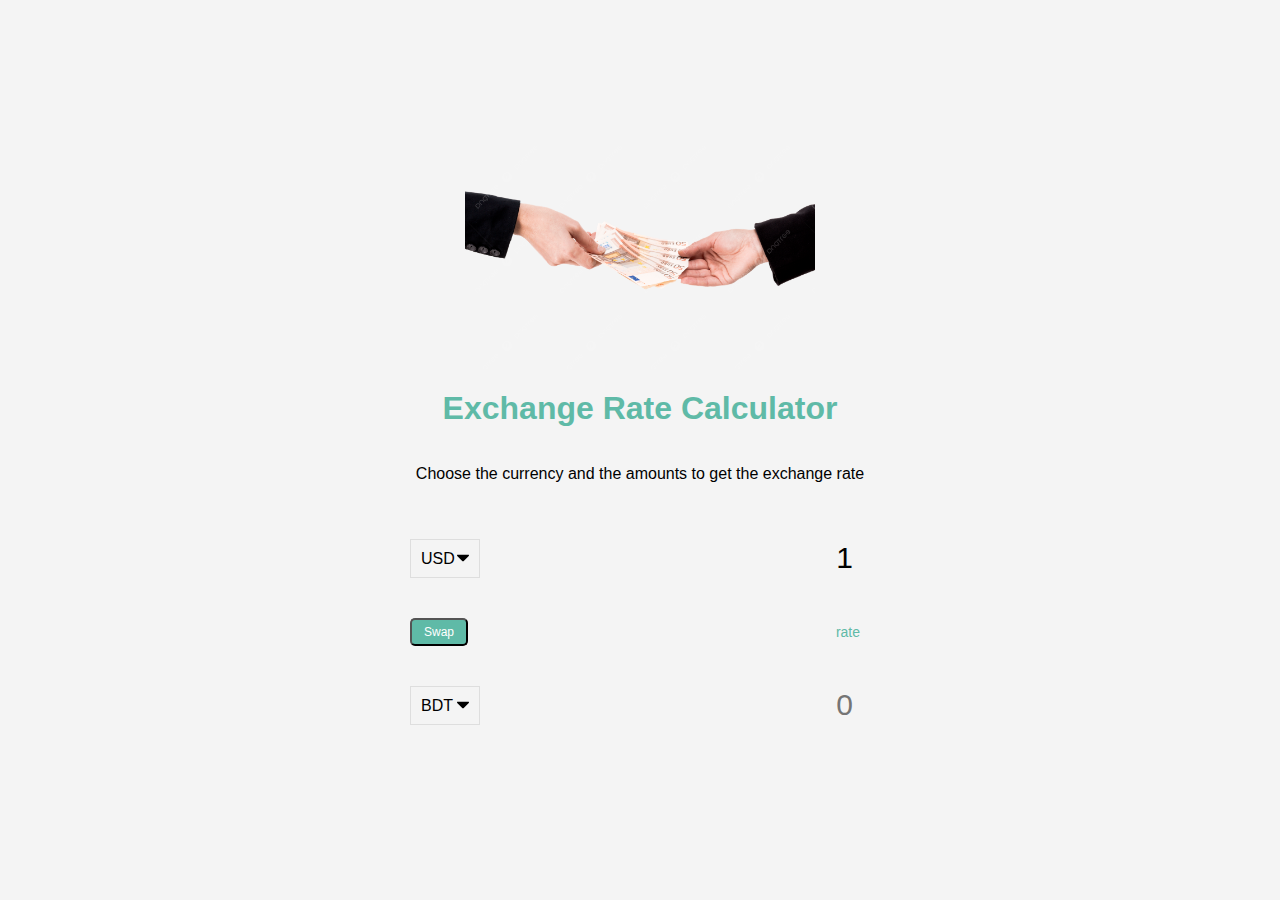
==== Exchange Rate Calculator/index.html @ 5856ae9e "Exchange Rate Calculator" ====
<!DOCTYPE html>
<html lang="en">
<head>
    <meta charset="UTF-8">
    <meta name="viewport" content="width=device-width, initial-scale=1.0">
    <title>Exchange Rate Calculetor</title>
    <link rel="stylesheet" href="asstes/css/style.css">
</head>
<body>
    <img src="asstes/img/exchange-rate.png" alt="" class="money-img" />
    <h1>Exchange Rate Calculator</h1>
    <p>Choose the currency and the amounts to get the exchange rate</p>

    <div class="container">
      <div class="currency">
        <select id="currency-one">
          <option value="AED">AED</option>
          <option value="ARS">ARS</option>
          <option value="AUD">AUD</option>
          <option value="BDT">BDT</option>
          <option value="BGN">BGN</option>
          <option value="BRL">BRL</option>
          <option value="BSD">BSD</option>
          <option value="CAD">CAD</option>
          <option value="CHF">CHF</option>
          <option value="CLP">CLP</option>
          <option value="CNY">CNY</option>
          <option value="COP">COP</option>
          <option value="CZK">CZK</option>
          <option value="DKK">DKK</option>
          <option value="DOP">DOP</option>
          <option value="EGP">EGP</option>
          <option value="EUR">EUR</option>
          <option value="FJD">FJD</option>
          <option value="GBP">GBP</option>
          <option value="GTQ">GTQ</option>
          <option value="HKD">HKD</option>
          <option value="HRK">HRK</option>
          <option value="HUF">HUF</option>
          <option value="IDR">IDR</option>
          <option value="ILS">ILS</option>
          <option value="INR">INR</option>
          <option value="ISK">ISK</option>
          <option value="JPY">JPY</option>
          <option value="KRW">KRW</option>
          <option value="KZT">KZT</option>
          <option value="MXN">MXN</option>
          <option value="MYR">MYR</option>
          <option value="NOK">NOK</option>
          <option value="NZD">NZD</option>
          <option value="PAB">PAB</option>
          <option value="PEN">PEN</option>
          <option value="PHP">PHP</option>
          <option value="PKR">PKR</option>
          <option value="PLN">PLN</option>
          <option value="PYG">PYG</option>
          <option value="RON">RON</option>
          <option value="RUB">RUB</option>
          <option value="SAR">SAR</option>
          <option value="SEK">SEK</option>
          <option value="SGD">SGD</option>
          <option value="THB">THB</option>
          <option value="TRY">TRY</option>
          <option value="TWD">TWD</option>
          <option value="UAH">UAH</option>
          <option value="USD" selected>USD</option>
          <option value="UYU">UYU</option>
          <option value="VND">VND</option>
          <option value="ZAR">ZAR</option>
        </select>
        <input
          type="number"
          id="amount-one"
          placeholder="0"
          value="1"
          min="1"
        />
      </div>

      <div class="swap-rate-container">
        <button class="btn" id="swap">Swap</button>
        <div class="rate" id="rate">rate</div>
      </div>

      <div class="currency">
        <select id="currency-two">
          <option value="AED">AED</option>
          <option value="ARS">ARS</option>
          <option value="AUD">AUD</option>
          <option value="BDT" selected>BDT</option>
          <option value="BGN">BGN</option>
          <option value="BRL">BRL</option>
          <option value="BSD">BSD</option>
          <option value="CAD">CAD</option>
          <option value="CHF">CHF</option>
          <option value="CLP">CLP</option>
          <option value="CNY">CNY</option>
          <option value="COP">COP</option>
          <option value="CZK">CZK</option>
          <option value="DKK">DKK</option>
          <option value="DOP">DOP</option>
          <option value="EGP">EGP</option>
          <option value="EUR">EUR</option>
          <option value="FJD">FJD</option>
          <option value="GBP">GBP</option>
          <option value="GTQ">GTQ</option>
          <option value="HKD">HKD</option>
          <option value="HRK">HRK</option>
          <option value="HUF">HUF</option>
          <option value="IDR">IDR</option>
          <option value="ILS">ILS</option>
          <option value="INR">INR</option>
          <option value="ISK">ISK</option>
          <option value="JPY">JPY</option>
          <option value="KRW">KRW</option>
          <option value="KZT">KZT</option>
          <option value="MXN">MXN</option>
          <option value="MYR">MYR</option>
          <option value="NOK">NOK</option>
          <option value="NZD">NZD</option>
          <option value="PAB">PAB</option>
          <option value="PEN">PEN</option>
          <option value="PHP">PHP</option>
          <option value="PKR">PKR</option>
          <option value="PLN">PLN</option>
          <option value="PYG">PYG</option>
          <option value="RON">RON</option>
          <option value="RUB">RUB</option>
          <option value="SAR">SAR</option>
          <option value="SEK">SEK</option>
          <option value="SGD">SGD</option>
          <option value="THB">THB</option>
          <option value="TRY">TRY</option>
          <option value="TWD">TWD</option>
          <option value="UAH">UAH</option>
          <option value="USD">USD</option>
          <option value="UYU">UYU</option>
          <option value="VND">VND</option>
          <option value="ZAR">ZAR</option>
        </select>
        <input type="number" id="amount-two" placeholder="0" min="0" disabled />
      </div>
    </div>

    <!-- Own Js -->
    <script src="asstes/js/app.js"></script>
</body>
</html>
---- Exchange Rate Calculator/asstes/css/style.css ----
:root {
    --primary-color: #5fbaa7;
  }
  
  * {
    box-sizing: border-box;
  }
  
  body {
    background-color: #f4f4f4;
    font-family: Arial, Helvetica, sans-serif;
    display: flex;
    flex-direction: column;
    align-items: center;
    justify-content: center;
    height: 100vh;
    margin: 0;
    padding: 20px;
  }
  
  h1 {
    color: var(--primary-color);
  }
  
  p {
    text-align: center;
  }
  
  .btn {
    color: #fff;
    background: var(--primary-color);
    cursor: pointer;
    border-radius: 5px;
    font-size: 12px;
    padding: 5px 12px;
  }
  
  .money-img {
    width: 350px;
  }
  
  .currency {
    padding: 40px 0;
    display: flex;
    align-items: center;
    justify-content: space-between;
  }
  
  .currency select {
    padding: 10px 20px 10px 10px;
    -moz-appearance: none;
    -webkit-appearance: none;
    appearance: none;
    border: 1px solid #dedede;
    font-size: 16px;
    background: transparent;
    background-image: url('data:image/svg+xml;charset=US-ASCII,%3Csvg%20xmlns%3D%22http%3A%2F%2Fwww.w3.org%2F2000%2Fsvg%22%20width%3D%22292.4%22%20height%3D%22292.4%22%3E%3Cpath%20fill%3D%22%20000002%22%20d%3D%22M287%2069.4a17.6%2017.6%200%200%200-13-5.4H18.4c-5%200-9.3%201.8-12.9%205.4A17.6%2017.6%200%200%200%200%2082.2c0%205%201.8%209.3%205.4%2012.9l128%20127.9c3.6%203.6%207.8%205.4%2012.8%205.4s9.2-1.8%2012.8-5.4L287%2095c3.5-3.5%205.4-7.8%205.4-12.8%200-5-1.9-9.2-5.5-12.8z%22%2F%3E%3C%2Fsvg%3E');
    background-position: right 10px top 50%, 0, 0;
    background-size: 12px auto, 100%;
    background-repeat: no-repeat;
  }
  
  .currency input {
    border: 0;
    background: transparent;
    font-size: 30px;
    text-align: right;
  }
  
  .swap-rate-container {
    display: flex;
    align-items: center;
    justify-content: space-between;
  }
  
  .rate {
    color: var(--primary-color);
    font-size: 14px;
    padding: 0 10px;
  }
  
  select:focus,
  input:focus,
  button:focus {
    outline: 0;
  }
  
  @media (max-width: 600px) {
    .currency input {
      width: 200px;
    }
  }
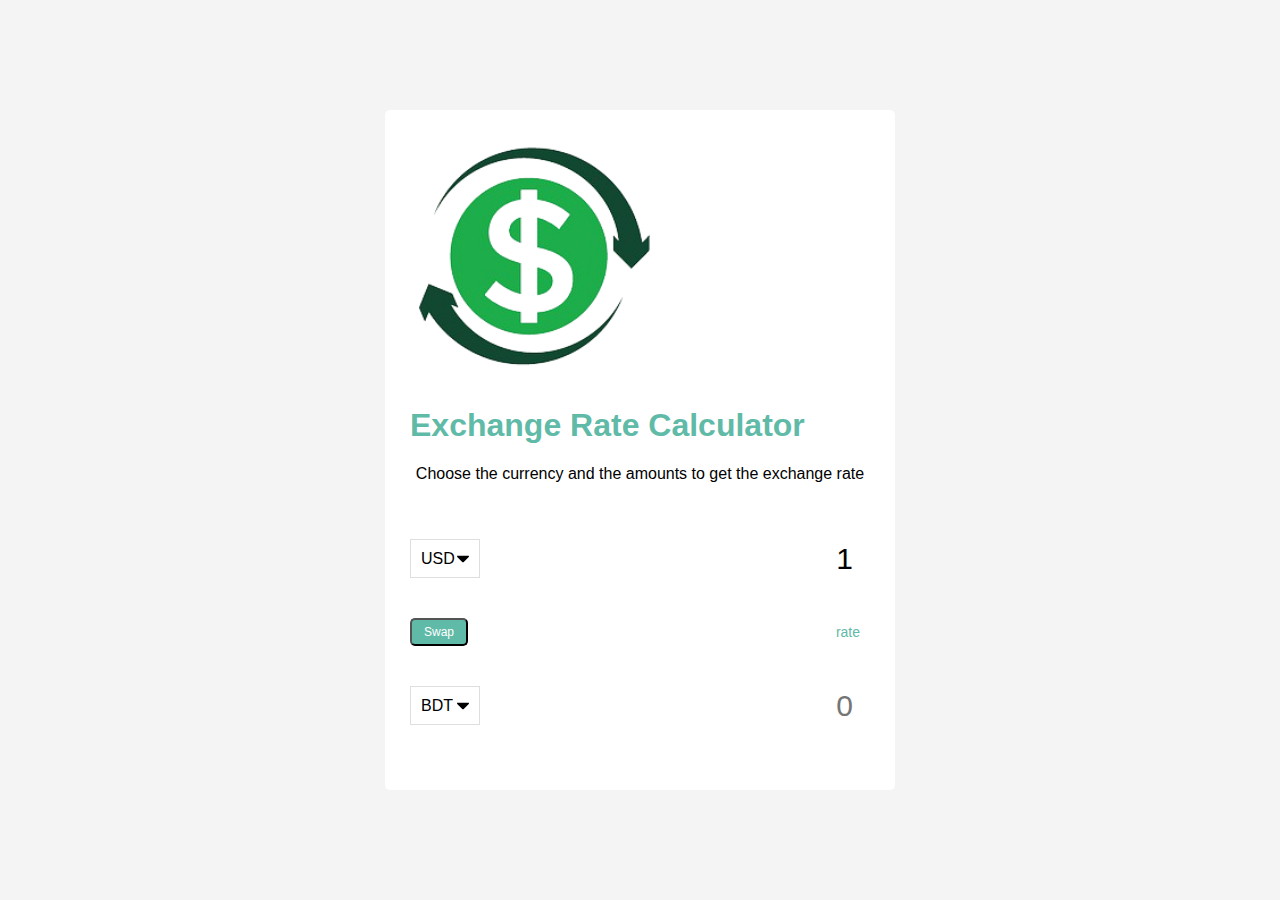
==== commit 11bc0644: "Exchange Rate Calculator" ====
--- a/Exchange Rate Calculator/index.html
+++ b/Exchange Rate Calculator/index.html
@@ -7,7 +7,8 @@
     <link rel="stylesheet" href="asstes/css/style.css">
 </head>
 <body>
-    <img src="asstes/img/exchange-rate.png" alt="" class="money-img" />
+    <div class="max-content">
+        <img src="asstes/img/money.png" alt="" class="money-img" />
     <h1>Exchange Rate Calculator</h1>
     <p>Choose the currency and the amounts to get the exchange rate</p>
 
@@ -141,6 +142,7 @@
         <input type="number" id="amount-two" placeholder="0" min="0" disabled />
       </div>
     </div>
+    </div>
 
     <!-- Own Js -->
     <script src="asstes/js/app.js"></script>
--- a/Exchange Rate Calculator/asstes/css/style.css
+++ b/Exchange Rate Calculator/asstes/css/style.css
@@ -14,10 +14,14 @@
     align-items: center;
     justify-content: center;
     height: 100vh;
-    margin: 0;
+    margin: 0 auto;
     padding: 20px;
   }
-  
+  .max-content{
+    background-color: #fff;
+    padding: 25px;
+    border-radius: 5px;
+  }
   h1 {
     color: var(--primary-color);
   }
@@ -36,7 +40,8 @@
   }
   
   .money-img {
-    width: 350px;
+    width: 250px;
+    margin: 0 auto;
   }
   
   .currency {
